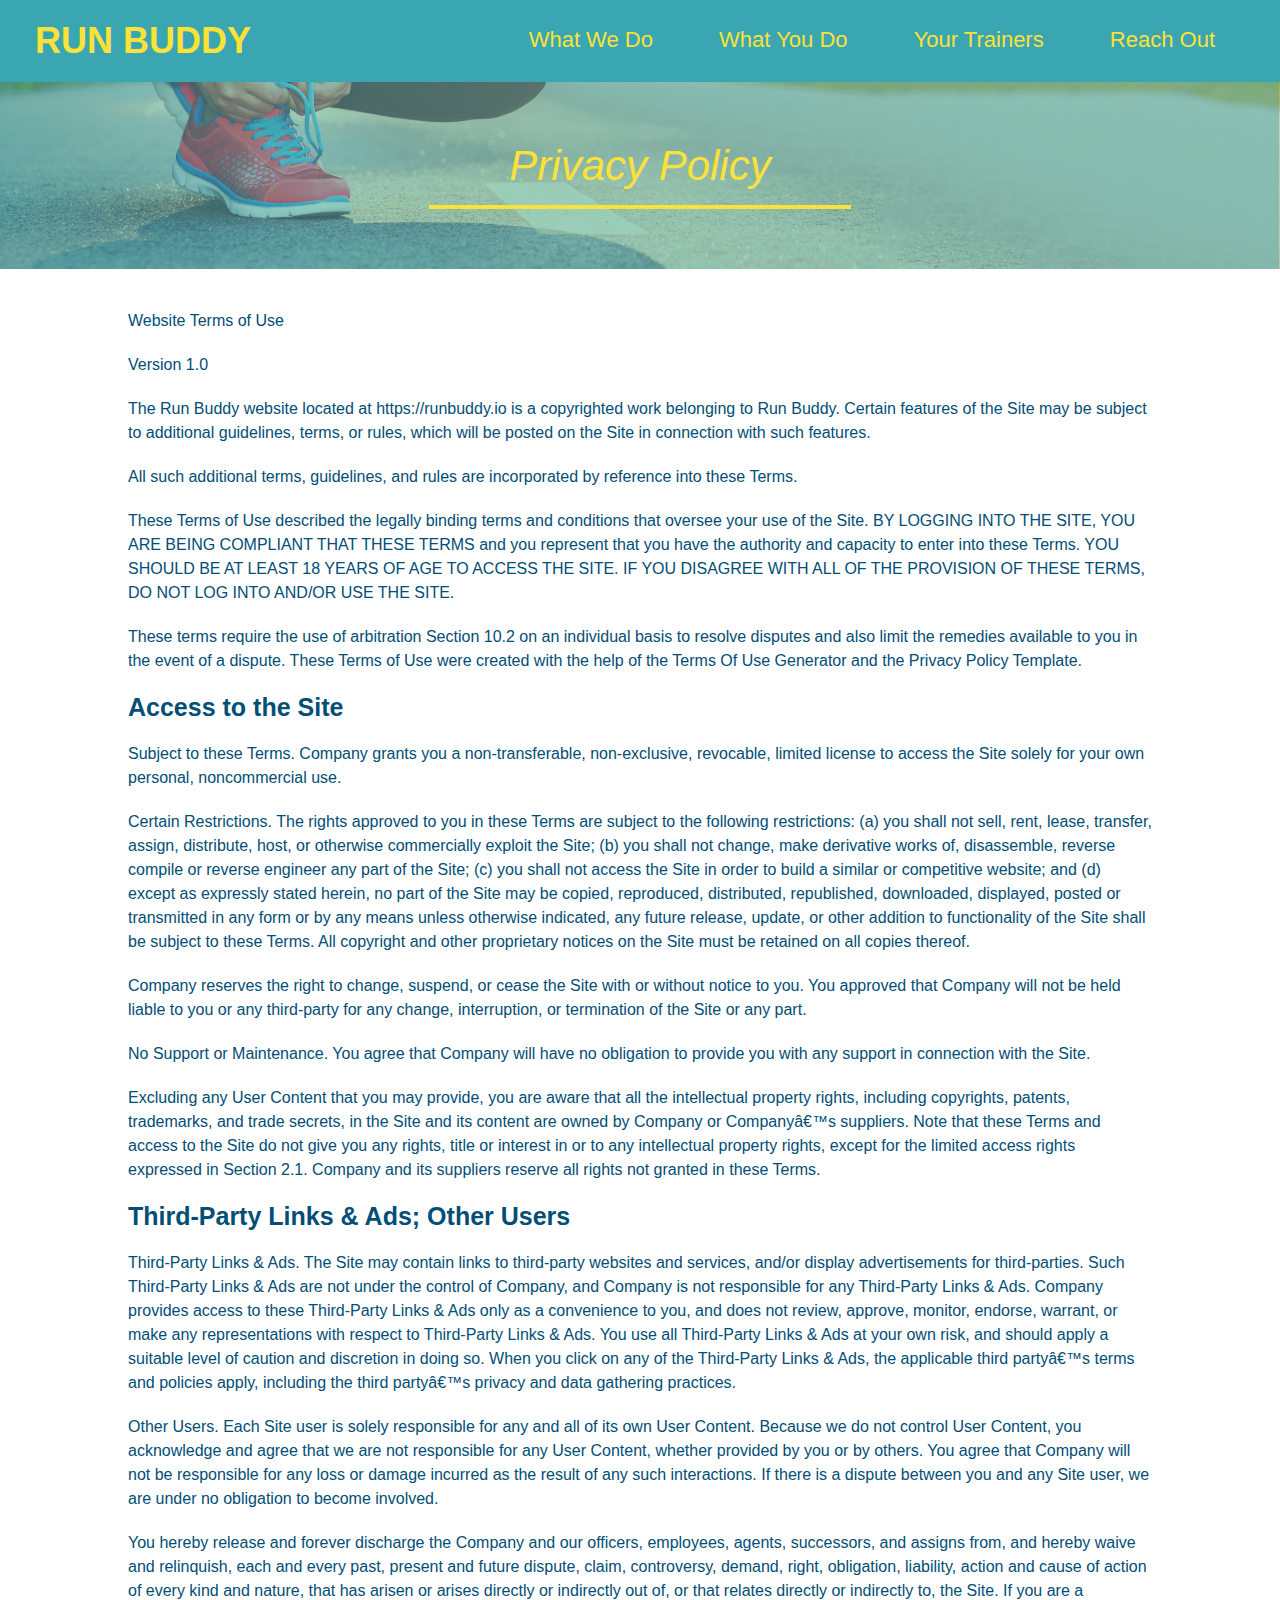
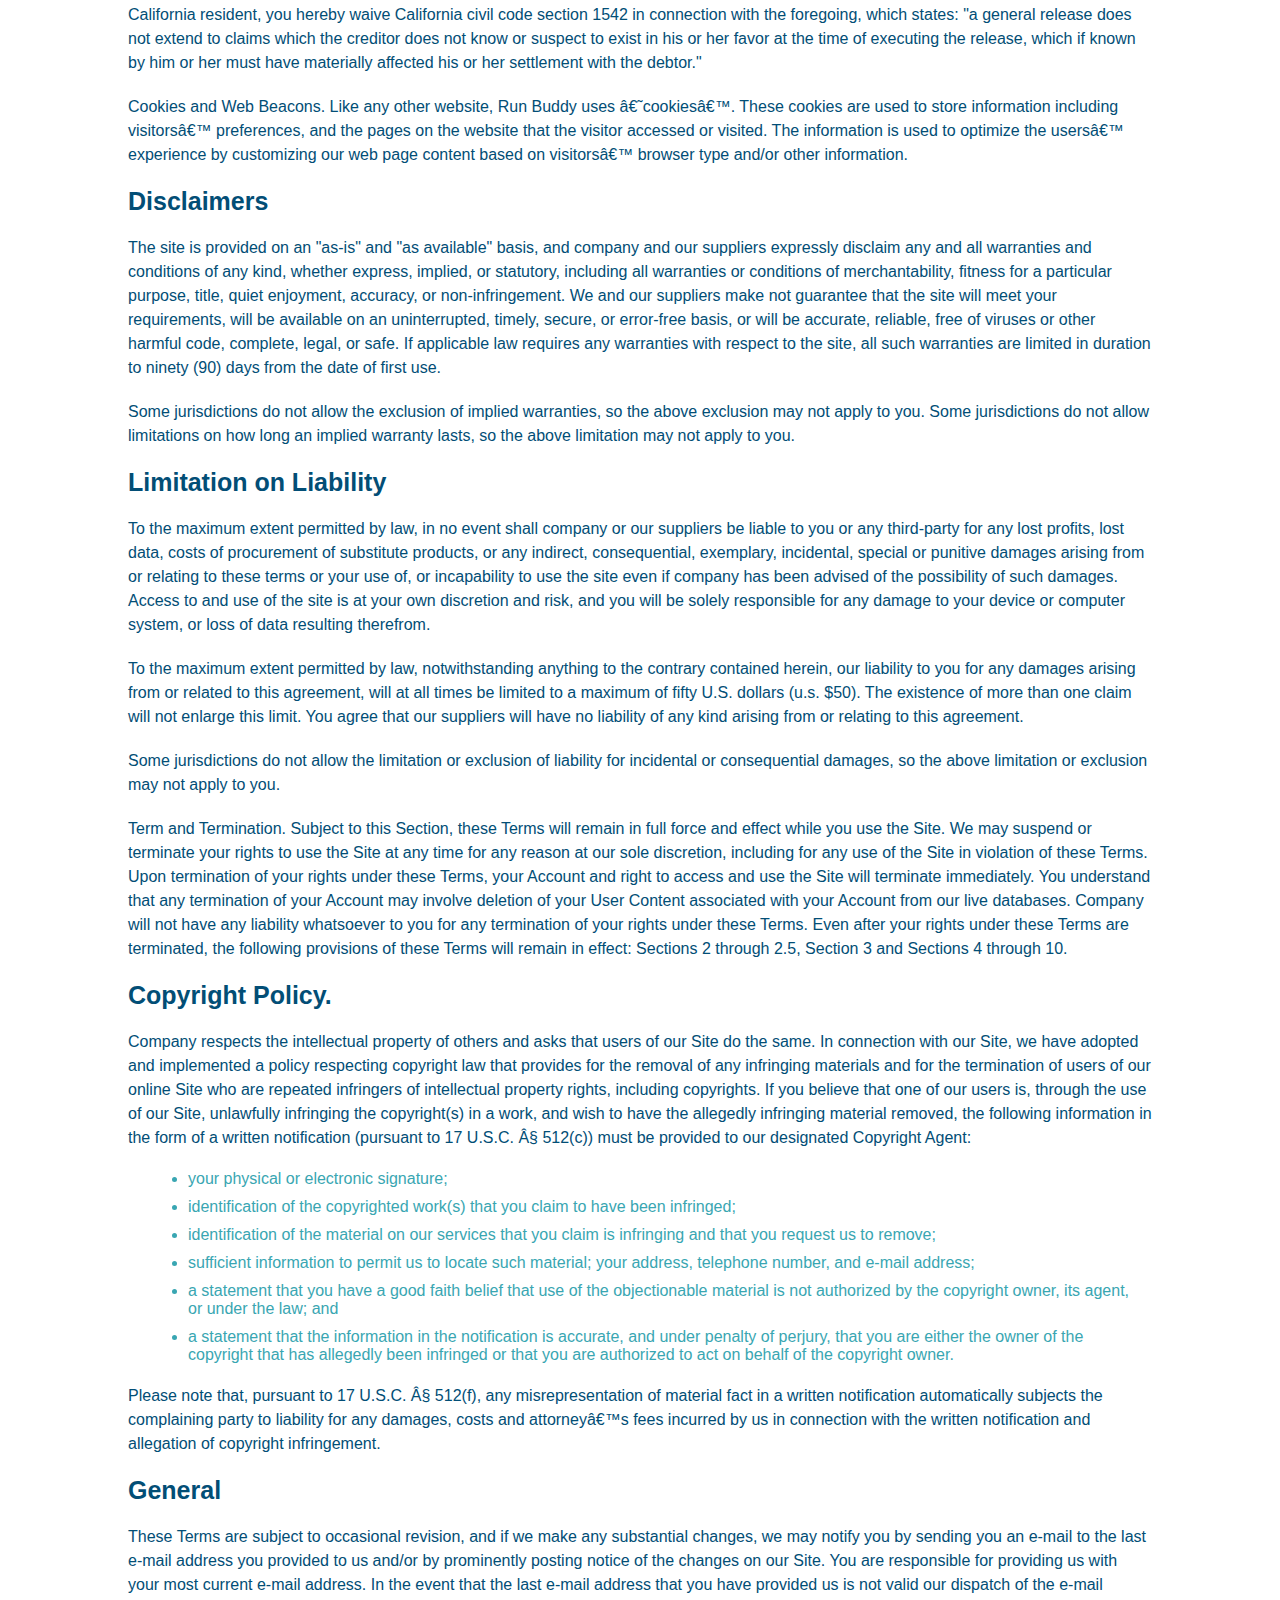
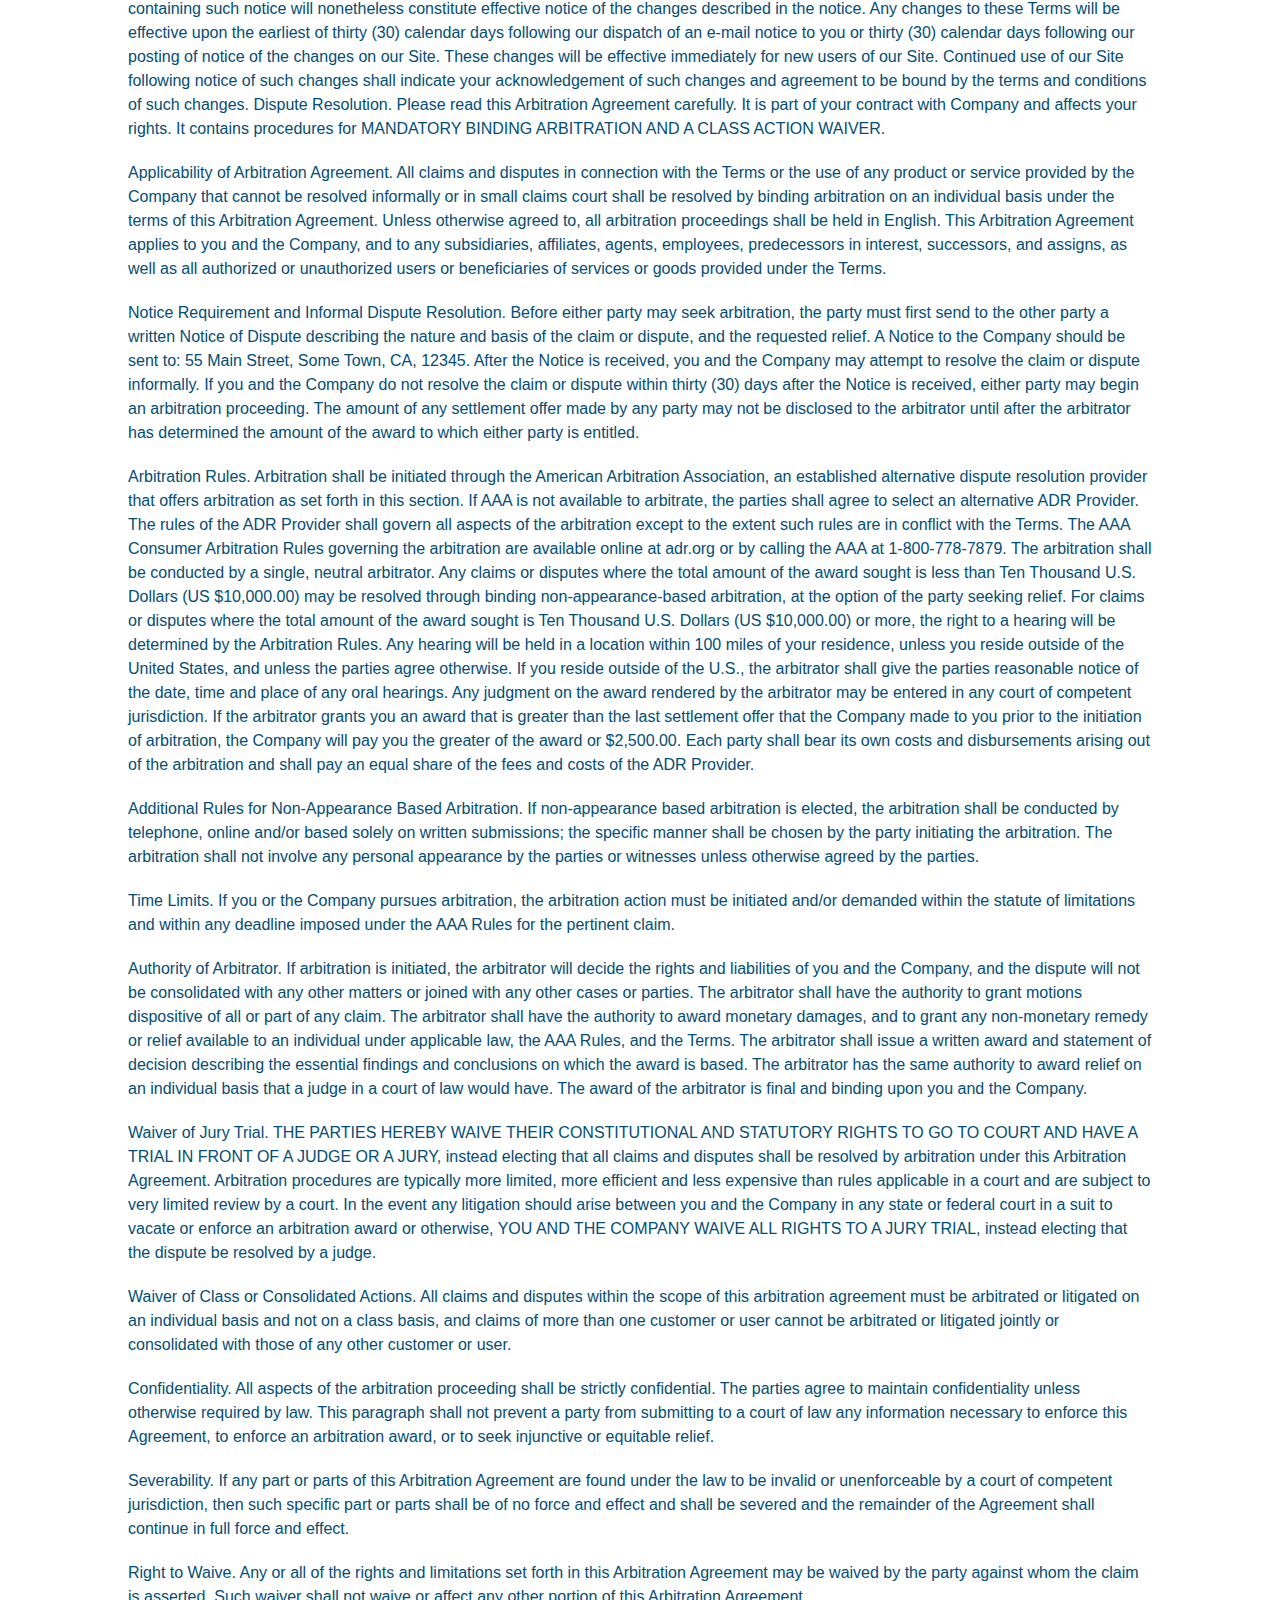
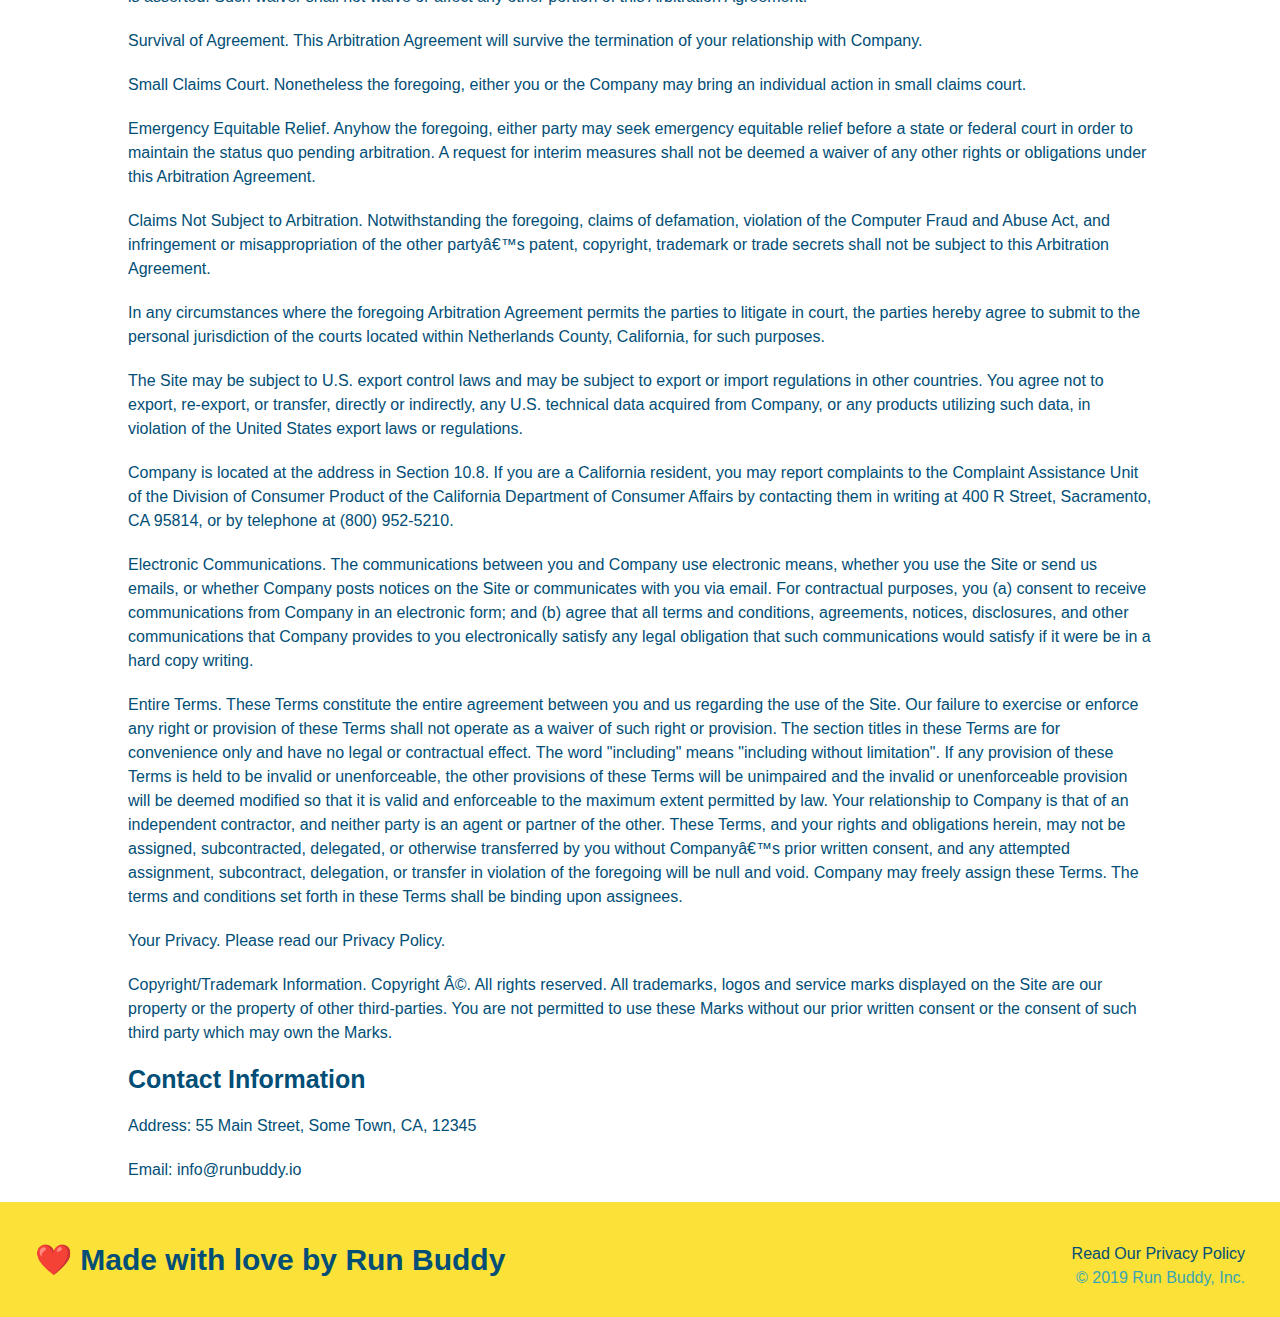
==== privacy-policy.html @ 5dfb4b8a "privacy policy" ====
<!DOCTYPE html>
<html lang="en">
    <head>
        <meta charset="UTF-8" />
        <title>Privacy Policy - Run Buddy</title>
        <link rel="stylesheet" href="./assets/css/style.css" />
        
        <link rel="stylesheet" href="./assets/css/secondary-styles.css" />
    </head>
    <body>
        <header>
            <h1>
                <a href="/">RUN BUDDY</a>
            </h1>
            <nav>
                <!--Unordered list element-->
                <ul>
                    <!--List item element-->
                    <li>
                        <!--Anchor element-->
                        <a href="./index.html#what-we-do">What We Do</a>
                    </li>
                    <li>
                        <a href="./index.html#what-you-do">What You Do</a>
                    </li>
                    <li>
                        <a href="./index.html#your-trainers">Your Trainers</a>
                    </li>
                    <li>
                        <a href="./index.html#reach-out">Reach Out</a>
                    </li>
                </ul>
            </nav>
            </header>

            <section class="hero">
                <h2 class="page-title">
                    Privacy Policy
                </h2>
            </section>
            
            <article class="secondary-content">
                <p>
                    Website Terms of Use
                  </p>
            
                  <p>
                    Version 1.0
                  </p>
            
                  <p>
                    The Run Buddy website located at https://runbuddy.io is a copyrighted work belonging to Run Buddy. Certain
                    features of the Site may be subject to additional guidelines, terms, or rules, which will be posted on the Site
                    in connection with such features.
                  </p>
            
                  <p>
                    All such additional terms, guidelines, and rules are incorporated by reference into these Terms.
                  </p>
            
                  <p>
                    These Terms of Use described the legally binding terms and conditions that oversee your use of the Site. BY
                    LOGGING INTO THE SITE, YOU ARE BEING COMPLIANT THAT THESE TERMS and you represent that you have the authority
                    and capacity to enter into these Terms. YOU SHOULD BE AT LEAST 18 YEARS OF AGE TO ACCESS THE SITE. IF YOU
                    DISAGREE WITH ALL OF THE PROVISION OF THESE TERMS, DO NOT LOG INTO AND/OR USE THE SITE.
                  </p>
            
                  <p>
                    These terms require the use of arbitration Section 10.2 on an individual basis to resolve disputes and also
                    limit the remedies available to you in the event of a dispute. These Terms of Use were created with the help of
                    the Terms Of Use Generator and the Privacy Policy Template.
                  </p>
            
                  <h3>
                    Access to the Site
                  </h3>
            
                  <p>
                    Subject to these Terms. Company grants you a non-transferable, non-exclusive, revocable, limited license to
                    access the Site solely for your own personal, noncommercial use.
                  </p>
            
                  <p>
                    Certain Restrictions. The rights approved to you in these Terms are subject to the following restrictions: (a)
                    you shall not sell, rent, lease, transfer, assign, distribute, host, or otherwise commercially exploit the Site;
                    (b) you shall not change, make derivative works of, disassemble, reverse compile or reverse engineer any part of
                    the Site; (c) you shall not access the Site in order to build a similar or competitive website; and (d) except
                    as expressly stated herein, no part of the Site may be copied, reproduced, distributed, republished, downloaded,
                    displayed, posted or transmitted in any form or by any means unless otherwise indicated, any future release,
                    update, or other addition to functionality of the Site shall be subject to these Terms. All copyright and other
                    proprietary notices on the Site must be retained on all copies thereof.
                  </p>
            
                  <p>
                    Company reserves the right to change, suspend, or cease the Site with or without notice to you. You approved
                    that Company will not be held liable to you or any third-party for any change, interruption, or termination of
                    the Site or any part.
                  </p>
            
                  <p>
                    No Support or Maintenance. You agree that Company will have no obligation to provide you with any support in
                    connection with the Site.
                  </p>
            
                  <p>
                    Excluding any User Content that you may provide, you are aware that all the intellectual property rights,
                    including copyrights, patents, trademarks, and trade secrets, in the Site and its content are owned by Company
                    or Companyâ€™s suppliers. Note that these Terms and access to the Site do not give you any rights, title or
                    interest in or to any intellectual property rights, except for the limited access rights expressed in Section
                    2.1. Company and its suppliers reserve all rights not granted in these Terms.
                  </p>
            
                  <h3>
                    Third-Party Links & Ads; Other Users
                  </h3>
            
                  <p>
                    Third-Party Links & Ads. The Site may contain links to third-party websites and services, and/or display
                    advertisements for third-parties. Such Third-Party Links & Ads are not under the control of Company, and Company
                    is not responsible for any Third-Party Links & Ads. Company provides access to these Third-Party Links & Ads
                    only as a convenience to you, and does not review, approve, monitor, endorse, warrant, or make any
                    representations with respect to Third-Party Links & Ads. You use all Third-Party Links & Ads at your own risk,
                    and should apply a suitable level of caution and discretion in doing so. When you click on any of the
                    Third-Party Links & Ads, the applicable third partyâ€™s terms and policies apply, including the third partyâ€™s
                    privacy and data gathering practices.
                  </p>
            
                  <p>
                    Other Users. Each Site user is solely responsible for any and all of its own User Content. Because we do not
                    control User Content, you acknowledge and agree that we are not responsible for any User Content, whether
                    provided by you or by others. You agree that Company will not be responsible for any loss or damage incurred as
                    the result of any such interactions. If there is a dispute between you and any Site user, we are under no
                    obligation to become involved.
                  </p>
            
                  <p>
                    You hereby release and forever discharge the Company and our officers, employees, agents, successors, and
                    assigns from, and hereby waive and relinquish, each and every past, present and future dispute, claim,
                    controversy, demand, right, obligation, liability, action and cause of action of every kind and nature, that has
                    arisen or arises directly or indirectly out of, or that relates directly or indirectly to, the Site. If you are
                    a California resident, you hereby waive California civil code section 1542 in connection with the foregoing,
                    which states: "a general release does not extend to claims which the creditor does not know or suspect to exist
                    in his or her favor at the time of executing the release, which if known by him or her must have materially
                    affected his or her settlement with the debtor."
                  </p>
            
                  <p>
                    Cookies and Web Beacons. Like any other website, Run Buddy uses â€˜cookiesâ€™. These cookies are used to store
                    information including visitorsâ€™ preferences, and the pages on the website that the visitor accessed or visited.
                    The information is used to optimize the usersâ€™ experience by customizing our web page content based on visitorsâ€™
                    browser type and/or other information.
                  </p>
            
                  <h3>
                    Disclaimers
                  </h3>
            
                  <p>
                    The site is provided on an "as-is" and "as available" basis, and company and our suppliers expressly disclaim
                    any and all warranties and conditions of any kind, whether express, implied, or statutory, including all
                    warranties or conditions of merchantability, fitness for a particular purpose, title, quiet enjoyment, accuracy,
                    or non-infringement. We and our suppliers make not guarantee that the site will meet your requirements, will be
                    available on an uninterrupted, timely, secure, or error-free basis, or will be accurate, reliable, free of
                    viruses or other harmful code, complete, legal, or safe. If applicable law requires any warranties with respect
                    to the site, all such warranties are limited in duration to ninety (90) days from the date of first use.
                  </p>
            
                  <p>
                    Some jurisdictions do not allow the exclusion of implied warranties, so the above exclusion may not apply to
                    you. Some jurisdictions do not allow limitations on how long an implied warranty lasts, so the above limitation
                    may not apply to you.
                  </p>
            
                  <h3>
                    Limitation on Liability
                  </h3>
            
                  <p>
                    To the maximum extent permitted by law, in no event shall company or our suppliers be liable to you or any
                    third-party for any lost profits, lost data, costs of procurement of substitute products, or any indirect,
                    consequential, exemplary, incidental, special or punitive damages arising from or relating to these terms or
                    your use of, or incapability to use the site even if company has been advised of the possibility of such
                    damages. Access to and use of the site is at your own discretion and risk, and you will be solely responsible
                    for any damage to your device or computer system, or loss of data resulting therefrom.
                  </p>
            
                  <p>
                    To the maximum extent permitted by law, notwithstanding anything to the contrary contained herein, our liability
                    to you for any damages arising from or related to this agreement, will at all times be limited to a maximum of
                    fifty U.S. dollars (u.s. $50). The existence of more than one claim will not enlarge this limit. You agree that
                    our suppliers will have no liability of any kind arising from or relating to this agreement.
                  </p>
            
                  <p>
                    Some jurisdictions do not allow the limitation or exclusion of liability for incidental or consequential
                    damages, so the above limitation or exclusion may not apply to you.
                  </p>
            
                  <p>
                    Term and Termination. Subject to this Section, these Terms will remain in full force and effect while you use
                    the Site. We may suspend or terminate your rights to use the Site at any time for any reason at our sole
                    discretion, including for any use of the Site in violation of these Terms. Upon termination of your rights under
                    these Terms, your Account and right to access and use the Site will terminate immediately. You understand that
                    any termination of your Account may involve deletion of your User Content associated with your Account from our
                    live databases. Company will not have any liability whatsoever to you for any termination of your rights under
                    these Terms. Even after your rights under these Terms are terminated, the following provisions of these Terms
                    will remain in effect: Sections 2 through 2.5, Section 3 and Sections 4 through 10.
                  </p>
            
                  <h3>
                    Copyright Policy.
                  </h3>
            
                  <p>
                    Company respects the intellectual property of others and asks that users of our Site do the same. In connection
                    with our Site, we have adopted and implemented a policy respecting copyright law that provides for the removal
                    of any infringing materials and for the termination of users of our online Site who are repeated infringers of
                    intellectual property rights, including copyrights. If you believe that one of our users is, through the use of
                    our Site, unlawfully infringing the copyright(s) in a work, and wish to have the allegedly infringing material
                    removed, the following information in the form of a written notification (pursuant to 17 U.S.C. Â§ 512(c)) must
                    be provided to our designated Copyright Agent:
                  </p>
            
                  <ul>
                    <li>
                      your physical or electronic signature;
                    </li>
                    <li>
                      identification of the copyrighted work(s) that you claim to have been infringed;
                    </li>
                    <li>
                      identification of the material on our services that you claim is infringing and that you request us to remove;
                    </li>
                    <li>
                      sufficient information to permit us to locate such material; your address, telephone number, and e-mail
                      address;
                    </li>
                    <li>
                      a statement that you have a good faith belief that use of the objectionable material is not authorized by the
                      copyright owner, its agent, or under the law; and
                    </li>
                    <li>
                      a statement that the information in the notification is accurate, and under penalty of perjury, that you are
                      either the owner of the copyright that has allegedly been infringed or that you are authorized to act on
                      behalf of the copyright owner.
                    </li>
                  </ul>
            
                  <p>
                    Please note that, pursuant to 17 U.S.C. Â§ 512(f), any misrepresentation of material fact in a written
                    notification automatically subjects the complaining party to liability for any damages, costs and attorneyâ€™s
                    fees incurred by us in connection with the written notification and allegation of copyright infringement.
                  </p>
            
                  <h3>
                    General
                  </h3>
            
                  <p>
                    These Terms are subject to occasional revision, and if we make any substantial changes, we may notify you by
                    sending you an e-mail to the last e-mail address you provided to us and/or by prominently posting notice of the
                    changes on our Site. You are responsible for providing us with your most current e-mail address. In the event
                    that the last e-mail address that you have provided us is not valid our dispatch of the e-mail containing such
                    notice will nonetheless constitute effective notice of the changes described in the notice. Any changes to these
                    Terms will be effective upon the earliest of thirty (30) calendar days following our dispatch of an e-mail
                    notice to you or thirty (30) calendar days following our posting of notice of the changes on our Site. These
                    changes will be effective immediately for new users of our Site. Continued use of our Site following notice of
                    such changes shall indicate your acknowledgement of such changes and agreement to be bound by the terms and
                    conditions of such changes. Dispute Resolution. Please read this Arbitration Agreement carefully. It is part of
                    your contract with Company and affects your rights. It contains procedures for MANDATORY BINDING ARBITRATION AND
                    A CLASS ACTION WAIVER.
                  </p>
            
                  <p>
                    Applicability of Arbitration Agreement. All claims and disputes in connection with the Terms or the use of any
                    product or service provided by the Company that cannot be resolved informally or in small claims court shall be
                    resolved by binding arbitration on an individual basis under the terms of this Arbitration Agreement. Unless
                    otherwise agreed to, all arbitration proceedings shall be held in English. This Arbitration Agreement applies to
                    you and the Company, and to any subsidiaries, affiliates, agents, employees, predecessors in interest,
                    successors, and assigns, as well as all authorized or unauthorized users or beneficiaries of services or goods
                    provided under the Terms.
                  </p>
            
                  <p>
                    Notice Requirement and Informal Dispute Resolution. Before either party may seek arbitration, the party must
                    first send to the other party a written Notice of Dispute describing the nature and basis of the claim or
                    dispute, and the requested relief. A Notice to the Company should be sent to: 55 Main Street, Some Town, CA,
                    12345. After the Notice is received, you and the Company may attempt to resolve the claim or dispute informally.
                    If you and the Company do not resolve the claim or dispute within thirty (30) days after the Notice is received,
                    either party may begin an arbitration proceeding. The amount of any settlement offer made by any party may not
                    be disclosed to the arbitrator until after the arbitrator has determined the amount of the award to which either
                    party is entitled.
                  </p>
            
                  <p>
                    Arbitration Rules. Arbitration shall be initiated through the American Arbitration Association, an established
                    alternative dispute resolution provider that offers arbitration as set forth in this section. If AAA is not
                    available to arbitrate, the parties shall agree to select an alternative ADR Provider. The rules of the ADR
                    Provider shall govern all aspects of the arbitration except to the extent such rules are in conflict with the
                    Terms. The AAA Consumer Arbitration Rules governing the arbitration are available online at adr.org or by
                    calling the AAA at 1-800-778-7879. The arbitration shall be conducted by a single, neutral arbitrator. Any
                    claims or disputes where the total amount of the award sought is less than Ten Thousand U.S. Dollars (US
                    $10,000.00) may be resolved through binding non-appearance-based arbitration, at the option of the party seeking
                    relief. For claims or disputes where the total amount of the award sought is Ten Thousand U.S. Dollars (US
                    $10,000.00) or more, the right to a hearing will be determined by the Arbitration Rules. Any hearing will be
                    held in a location within 100 miles of your residence, unless you reside outside of the United States, and
                    unless the parties agree otherwise. If you reside outside of the U.S., the arbitrator shall give the parties
                    reasonable notice of the date, time and place of any oral hearings. Any judgment on the award rendered by the
                    arbitrator may be entered in any court of competent jurisdiction. If the arbitrator grants you an award that is
                    greater than the last settlement offer that the Company made to you prior to the initiation of arbitration, the
                    Company will pay you the greater of the award or $2,500.00. Each party shall bear its own costs and
                    disbursements arising out of the arbitration and shall pay an equal share of the fees and costs of the ADR
                    Provider.
                  </p>
            
                  <p>
                    Additional Rules for Non-Appearance Based Arbitration. If non-appearance based arbitration is elected, the
                    arbitration shall be conducted by telephone, online and/or based solely on written submissions; the specific
                    manner shall be chosen by the party initiating the arbitration. The arbitration shall not involve any personal
                    appearance by the parties or witnesses unless otherwise agreed by the parties.
                  </p>
            
                  <p>
                    Time Limits. If you or the Company pursues arbitration, the arbitration action must be initiated and/or demanded
                    within the statute of limitations and within any deadline imposed under the AAA Rules for the pertinent claim.
                  </p>
            
                  <p>
                    Authority of Arbitrator. If arbitration is initiated, the arbitrator will decide the rights and liabilities of
                    you and the Company, and the dispute will not be consolidated with any other matters or joined with any other
                    cases or parties. The arbitrator shall have the authority to grant motions dispositive of all or part of any
                    claim. The arbitrator shall have the authority to award monetary damages, and to grant any non-monetary remedy
                    or relief available to an individual under applicable law, the AAA Rules, and the Terms. The arbitrator shall
                    issue a written award and statement of decision describing the essential findings and conclusions on which the
                    award is based. The arbitrator has the same authority to award relief on an individual basis that a judge in a
                    court of law would have. The award of the arbitrator is final and binding upon you and the Company.
                  </p>
            
                  <p>
                    Waiver of Jury Trial. THE PARTIES HEREBY WAIVE THEIR CONSTITUTIONAL AND STATUTORY RIGHTS TO GO TO COURT AND HAVE
                    A TRIAL IN FRONT OF A JUDGE OR A JURY, instead electing that all claims and disputes shall be resolved by
                    arbitration under this Arbitration Agreement. Arbitration procedures are typically more limited, more efficient
                    and less expensive than rules applicable in a court and are subject to very limited review by a court. In the
                    event any litigation should arise between you and the Company in any state or federal court in a suit to vacate
                    or enforce an arbitration award or otherwise, YOU AND THE COMPANY WAIVE ALL RIGHTS TO A JURY TRIAL, instead
                    electing that the dispute be resolved by a judge.
                  </p>
            
                  <p>
                    Waiver of Class or Consolidated Actions. All claims and disputes within the scope of this arbitration agreement
                    must be arbitrated or litigated on an individual basis and not on a class basis, and claims of more than one
                    customer or user cannot be arbitrated or litigated jointly or consolidated with those of any other customer or
                    user.
                  </p>
            
                  <p>
                    Confidentiality. All aspects of the arbitration proceeding shall be strictly confidential. The parties agree to
                    maintain confidentiality unless otherwise required by law. This paragraph shall not prevent a party from
                    submitting to a court of law any information necessary to enforce this Agreement, to enforce an arbitration
                    award, or to seek injunctive or equitable relief.
                  </p>
            
                  <p>
                    Severability. If any part or parts of this Arbitration Agreement are found under the law to be invalid or
                    unenforceable by a court of competent jurisdiction, then such specific part or parts shall be of no force and
                    effect and shall be severed and the remainder of the Agreement shall continue in full force and effect.
                  </p>
            
                  <p>
                    Right to Waive. Any or all of the rights and limitations set forth in this Arbitration Agreement may be waived
                    by the party against whom the claim is asserted. Such waiver shall not waive or affect any other portion of this
                    Arbitration Agreement.
                  </p>
            
                  <p>
                    Survival of Agreement. This Arbitration Agreement will survive the termination of your relationship with
                    Company.
                  </p>
            
                  <p>
                    Small Claims Court. Nonetheless the foregoing, either you or the Company may bring an individual action in small
                    claims court.
                  </p>
            
                  <p>
                    Emergency Equitable Relief. Anyhow the foregoing, either party may seek emergency equitable relief before a
                    state or federal court in order to maintain the status quo pending arbitration. A request for interim measures
                    shall not be deemed a waiver of any other rights or obligations under this Arbitration Agreement.
                  </p>
            
                  <p>
                    Claims Not Subject to Arbitration. Notwithstanding the foregoing, claims of defamation, violation of the
                    Computer Fraud and Abuse Act, and infringement or misappropriation of the other partyâ€™s patent, copyright,
                    trademark or trade secrets shall not be subject to this Arbitration Agreement.
                  </p>
            
                  <p>
                    In any circumstances where the foregoing Arbitration Agreement permits the parties to litigate in court, the
                    parties hereby agree to submit to the personal jurisdiction of the courts located within Netherlands County,
                    California, for such purposes.
                  </p>
            
                  <p>
                    The Site may be subject to U.S. export control laws and may be subject to export or import regulations in other
                    countries. You agree not to export, re-export, or transfer, directly or indirectly, any U.S. technical data
                    acquired from Company, or any products utilizing such data, in violation of the United States export laws or
                    regulations.
                  </p>
            
                  <p>
                    Company is located at the address in Section 10.8. If you are a California resident, you may report complaints
                    to the Complaint Assistance Unit of the Division of Consumer Product of the California Department of Consumer
                    Affairs by contacting them in writing at 400 R Street, Sacramento, CA 95814, or by telephone at (800) 952-5210.
                  </p>
            
                  <p>
                    Electronic Communications. The communications between you and Company use electronic means, whether you use the
                    Site or send us emails, or whether Company posts notices on the Site or communicates with you via email. For
                    contractual purposes, you (a) consent to receive communications from Company in an electronic form; and (b)
                    agree that all terms and conditions, agreements, notices, disclosures, and other communications that Company
                    provides to you electronically satisfy any legal obligation that such communications would satisfy if it were be
                    in a hard copy writing.
                  </p>
            
                  <p>
                    Entire Terms. These Terms constitute the entire agreement between you and us regarding the use of the Site. Our
                    failure to exercise or enforce any right or provision of these Terms shall not operate as a waiver of such right
                    or provision. The section titles in these Terms are for convenience only and have no legal or contractual
                    effect. The word "including" means "including without limitation". If any provision of these Terms is held to be
                    invalid or unenforceable, the other provisions of these Terms will be unimpaired and the invalid or
                    unenforceable provision will be deemed modified so that it is valid and enforceable to the maximum extent
                    permitted by law. Your relationship to Company is that of an independent contractor, and neither party is an
                    agent or partner of the other. These Terms, and your rights and obligations herein, may not be assigned,
                    subcontracted, delegated, or otherwise transferred by you without Companyâ€™s prior written consent, and any
                    attempted assignment, subcontract, delegation, or transfer in violation of the foregoing will be null and void.
                    Company may freely assign these Terms. The terms and conditions set forth in these Terms shall be binding upon
                    assignees.
                  </p>
            
                  <p>
                    Your Privacy. Please read our Privacy Policy.
                  </p>
            
                  <p>
                    Copyright/Trademark Information. Copyright Â©. All rights reserved. All trademarks, logos and service marks
                    displayed on the Site are our property or the property of other third-parties. You are not permitted to use
                    these Marks without our prior written consent or the consent of such third party which may own the Marks.
                  </p>
            
                  <h3>
                    Contact Information
                  </h3>
            
                  <p>
                    Address: 55 Main Street, Some Town, CA, 12345
                  </p>
            
                  <p>
                    Email: info@runbuddy.io
                  </p>
            </article>

            <footer>
                <h2>❤️ Made with love by Run Buddy</h2>
                <div>
                    <a>Read Our Privacy Policy</a><br />
                    &copy; 2019 Run Buddy, Inc.
                </div>
            </footer>
    </body>
</html>
---- assets/css/style.css ----
* {
    margin: 0;
    padding; 0;
    box-sizing: border-box;
}
body {
    /* more on this crazy alphanumerical value in a minute! */
    color: #39a6b2;
    font-family: Helvetica, Arial, sans-serif;
}

/*apply styles to <header> */
header {
    padding: 20px 35px;
    background-color: #39a6b2
}

header h1 {
    font-weight: bold
    font-size: 36px;
    color: 3fce138;
    margin: 0;
}

header a {
    text-decoration: none;
    color: #fce138
}

header nav {
    float: right;
    margin: 7px 0;
}

header nav ul li {
    display: inline;
}

header nav ul li {
    margin: 0 30px;
    font-weight: lighter;
    font-size: 22px;
}

header h1 {
    font-weight: bold;
    font-size: 36px;
    color: #fce138;
    margin: 0;
    display:inline;
}

footer {
    background: #fce138;
    width: 100%;
    padding: 40px 35px;
}

footer h2 {
    display: inline;
    color: #024e76;
    font-size: 30px;
    margin: 0;
}

footer div {
    float: right;
    line-height: 1.5;
    text-align: right;
}

footer a {
    color: #024e76;
}

section {
    padding: 60px;
}

/* Hero Style Start */
.hero {
    background-image: url("../images/hero-bg.jpg");
    height: 600px;
    background-size: cover;
    background-position: center;
    position: relative;
}
/* Hero Style End*/

.hero-form {
    border: 3px solid #024e76;
    background-color: #fce138;
    padding: 20px;
    width: 500px;
    color: #024e76;
    position: absolute;
    bottom: 120px;
    right: 140px;
}

.hero-form h3 {
    font-size: 24px;
    margin: 0;
}

.hero-form p {
    margin: 5px 0 15px 0;
}

.form-input {
    border: 1px solid #024e76
    display: block;
    padding: 7px 15px;
    font-size: 16px;
    color: #024e76;
    width: 100%;
    margin-bottom: 15px;
}

.hero-form label {
    margin: 0 5px;
}

.hero-form button {
    color: #fce138;
    background-color: #024e76;
    border: none;
    padding: 10px 20px;
    font-size: 16px;
}
/*HERO STYLES END */

.intro {
    text-align: center;
}

.intro p {
    line-height: 1.7;
    color: #39a6b2;
    width; 80%;
    font-size: 20px;
    margin: 0 auto;
}

.steps {
    text-align: center;
    background: #fce138;
}

.section-title {
    font-size: 55px;
    color: #024e76;
    margin-bottom: 35px;
    padding: 0 100px 20px 100px;
    display: inline-block;
    border-bottom: 3px solid;
}

.primary-border {
    border-color: #fce138;
}

.secondary-border {
    border-color: #39a6b2;
}

.steps div {
    margin-bottom: 80px;
}

.steps img {
    width: 15%;
    margin: 10px 0;
}

.steps h3 {
    color: #024e76;
    font-size: 46px;
    margin-top: 10px;
}

.steps p {
    color: #39a6b2;
    font-size: 23px;
}

.steps span {
    font-size: 38px;
}

.trainers {
    text-align: center;
}

.trainer {
    width: 900px;
    margin: 0 auto 30px auto;
    background: #024e76;
    color: #fce138;
    overflow: auto
}

.trainer img {
    width: 35%;
    float: left;
    overflow: auto
}

.trainer-bio {
    padding: 35px;
    float: left;
    width: 65%
}

.text-left {
    text-align: left;
}

.text-right {
    text-align: right;
}

.trainer-bio h3 {
    font-size: 32px;
    margin-bottom: 8px;
}

.trainer-bio h4 {
    font-weight: lighter;
    font-size: 26px;
    margin-bottom: 25px;
}

.trainer-bio p {
    font-size: 17px;
    line-height: 1.3;
}

/* REACH OUT STYLES START */
.contact {
    text-align: center;
    background: #024e76;
}

.contact h2 {
    color: #fce138;
}

.contact-info iframe {
    width: 400px;
    height: 400px;
}

.contact-info iframe {
    width: 400px;
    height: 400px;
}

.contact-info div {
    width: 410px;
    display: inline-block;
    vertical-align: top;
    text-align: left;
    margin: 30px 0 0 60px;
    color: white;
}

.contact-info h3 {
    color: #fce138;
    font-size: 32px;
}

.contact-info p, .contact-info address {
    margin: 20px 0;
    line-height: 1.5;
    font-size: 20px;
    font-style: normal;
}

.contact-info a {
    color: #fce138;
}

/* REACH OUT STYLES END */
---- assets/css/secondary-styles.css ----
.hero {
    background-position: bottom;
    height: auto;
    text-align: center;
    margin-bottom: 40px;
}

.page-title {
  color: #fce138;
  display: inline-block;
  border-bottom: 4px solid #fce138;
  padding: 0 80px 15px 80px;
  font-weight: normal;
  font-size: 42px;
  font-style: italic;
}

.secondary-content {
  width: 80%;
  margin: 0 auto;
  color: #024e76
}

.secondary-content h3 {
  font-size: 25px;
  margin: 20px 0;
}

.secondary-content p {
  font-size: 16px;
  line-height: 1.5;
  margin: 20px 0;
}

.secondary-content ul {
  margin: 15px 20px;
}

.secondary-content li {
  color: #39a6b2;
  margin: 10px 0;
}
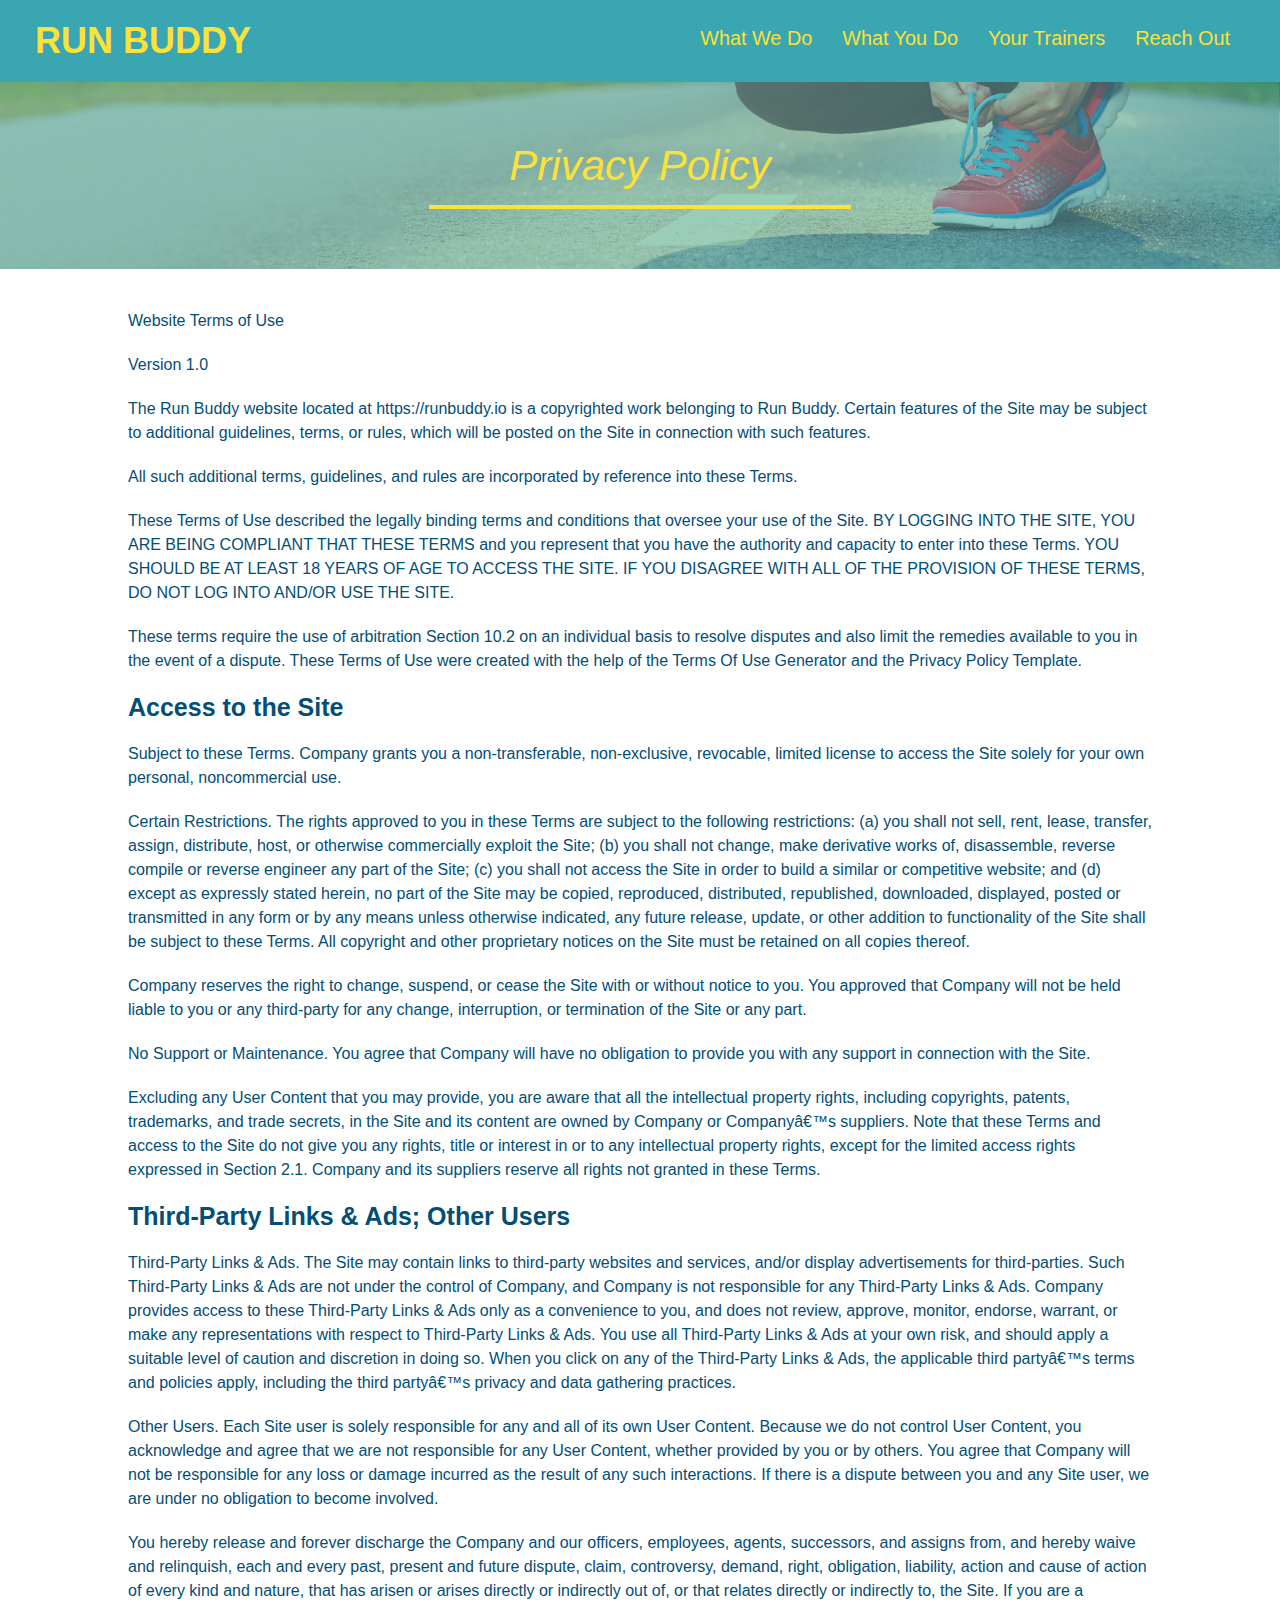
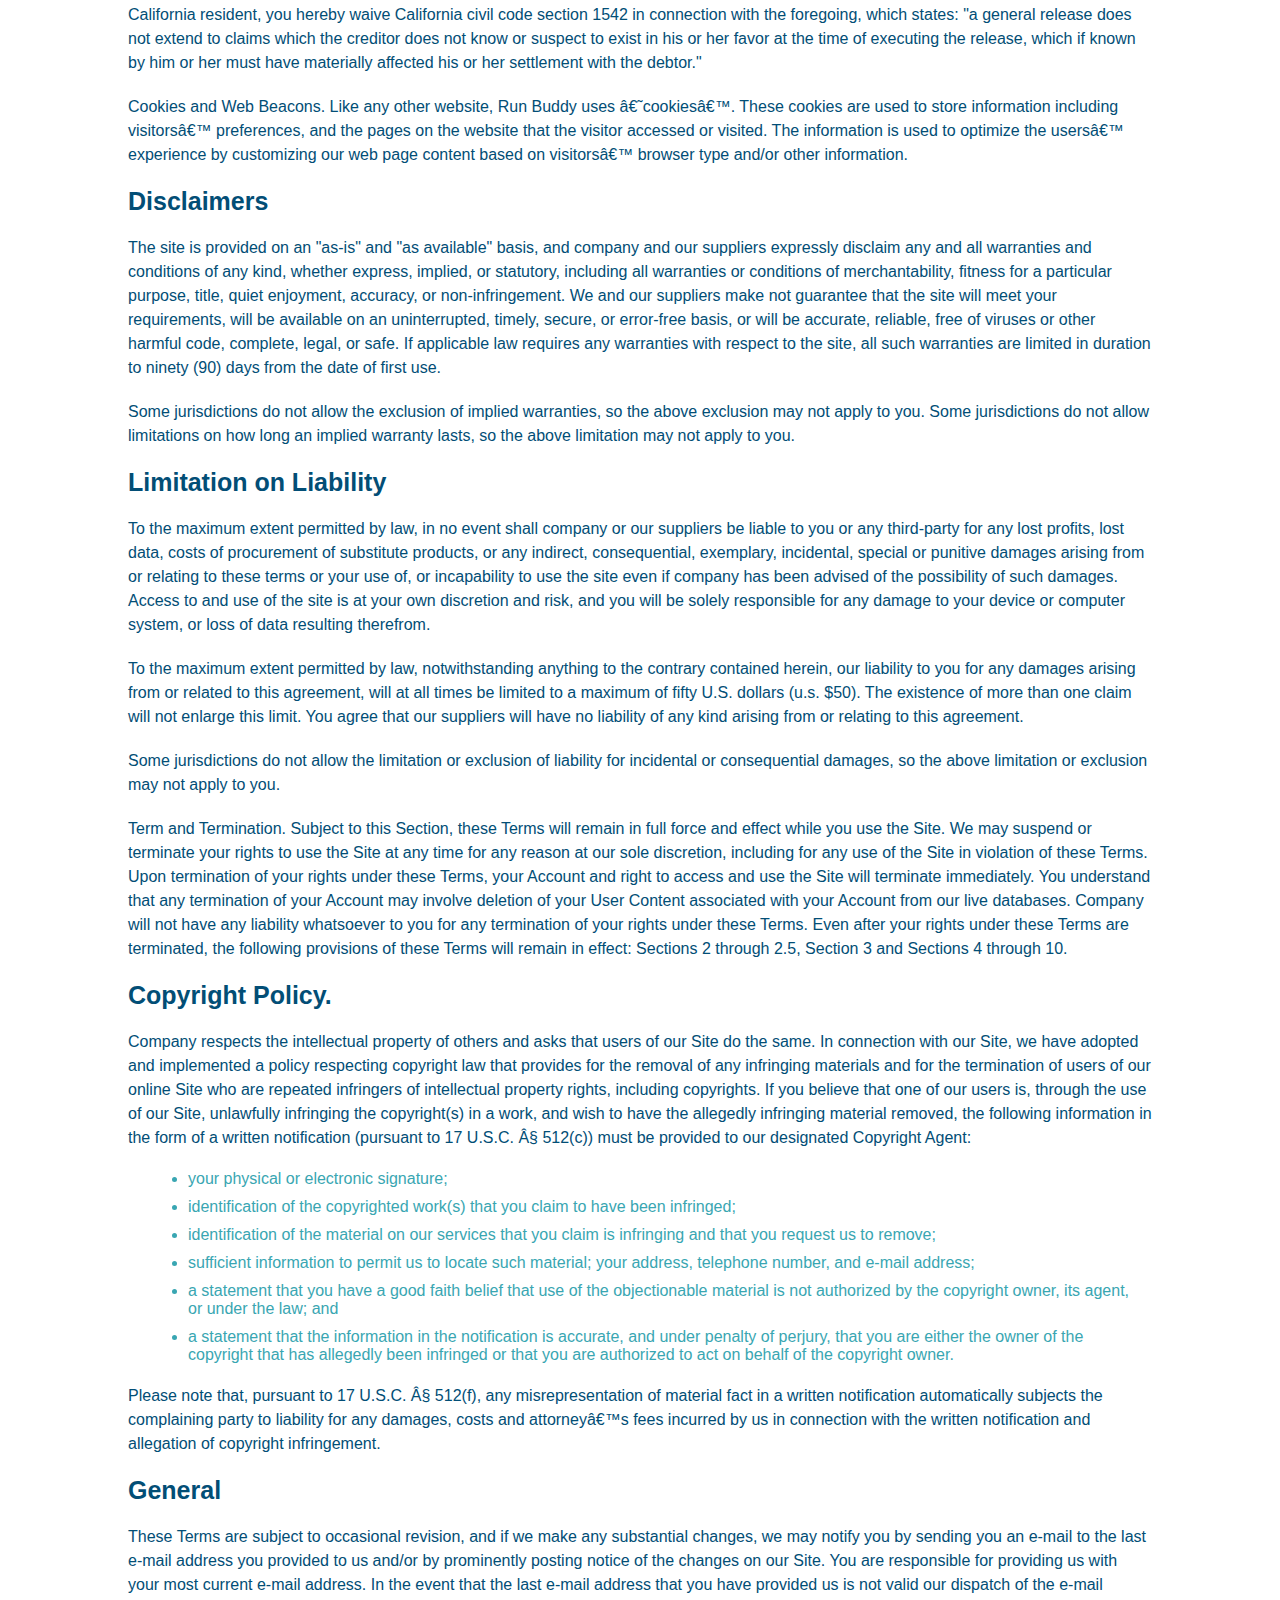
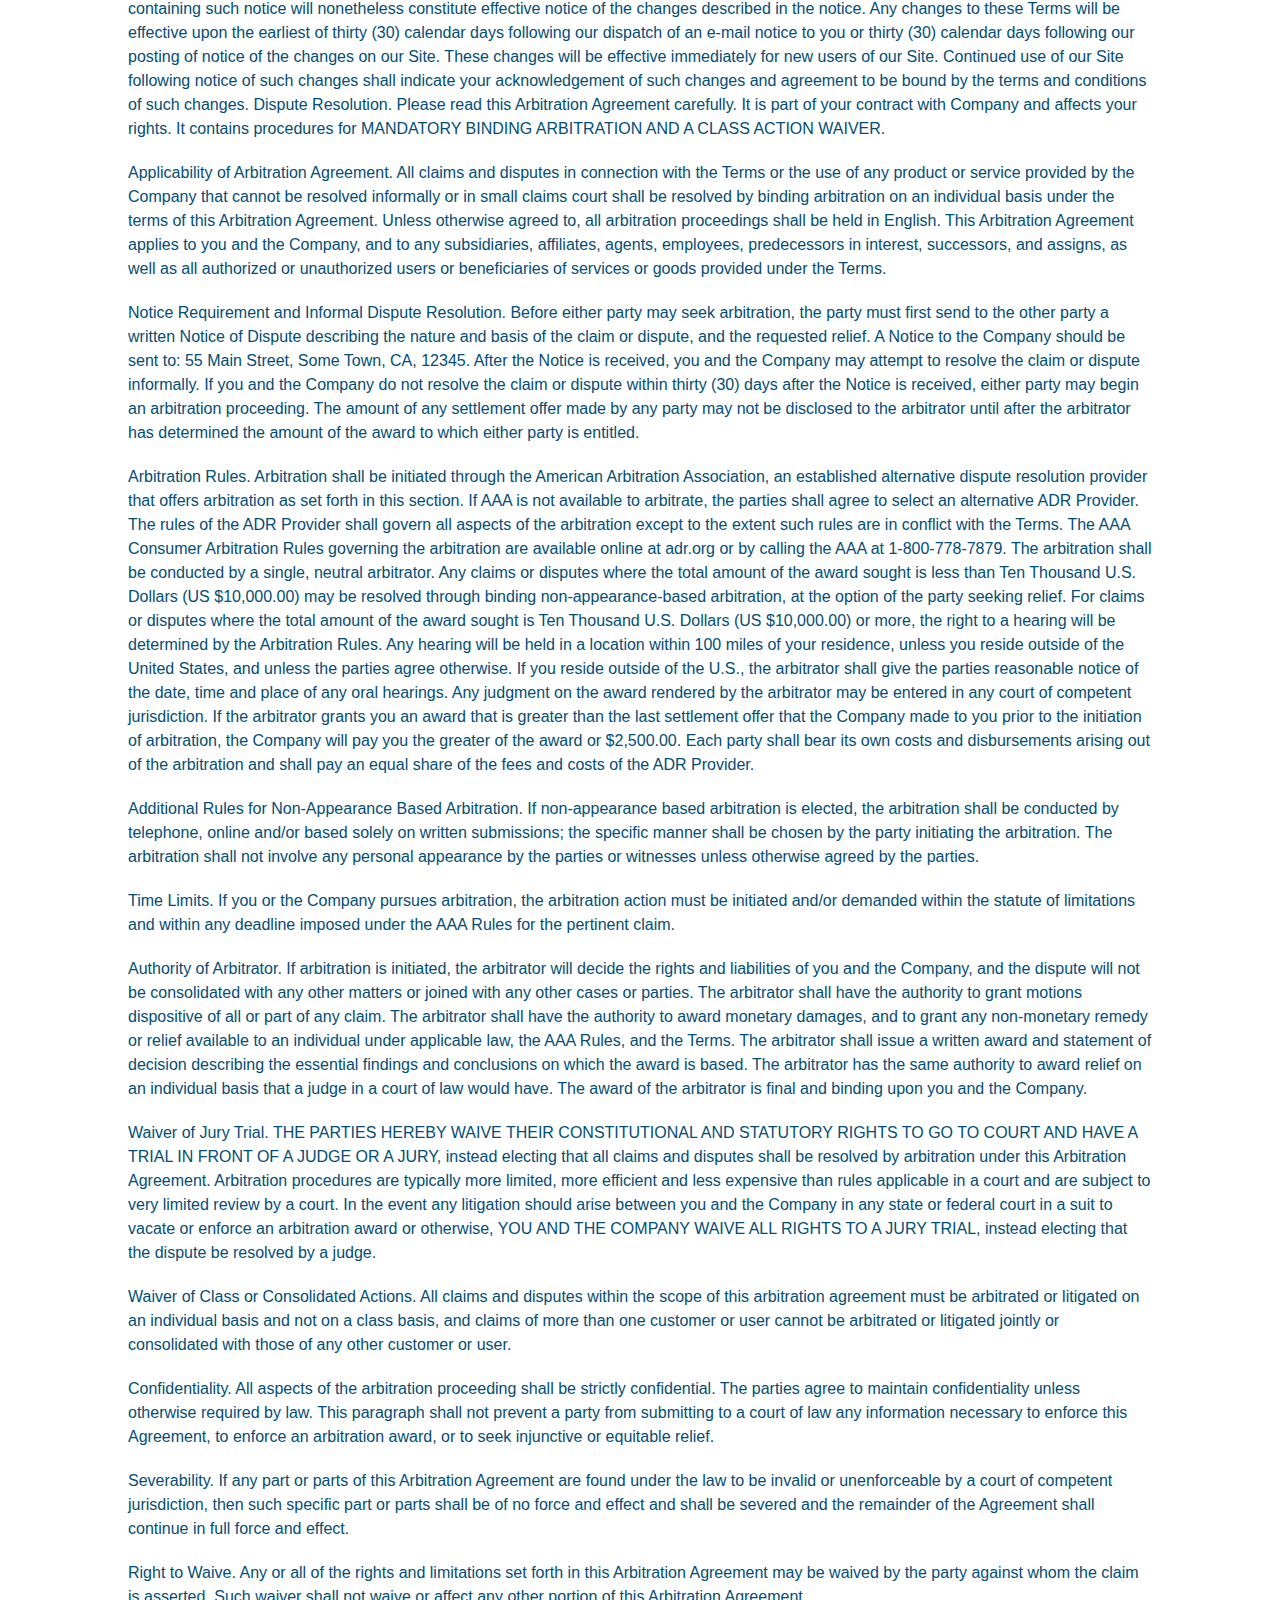
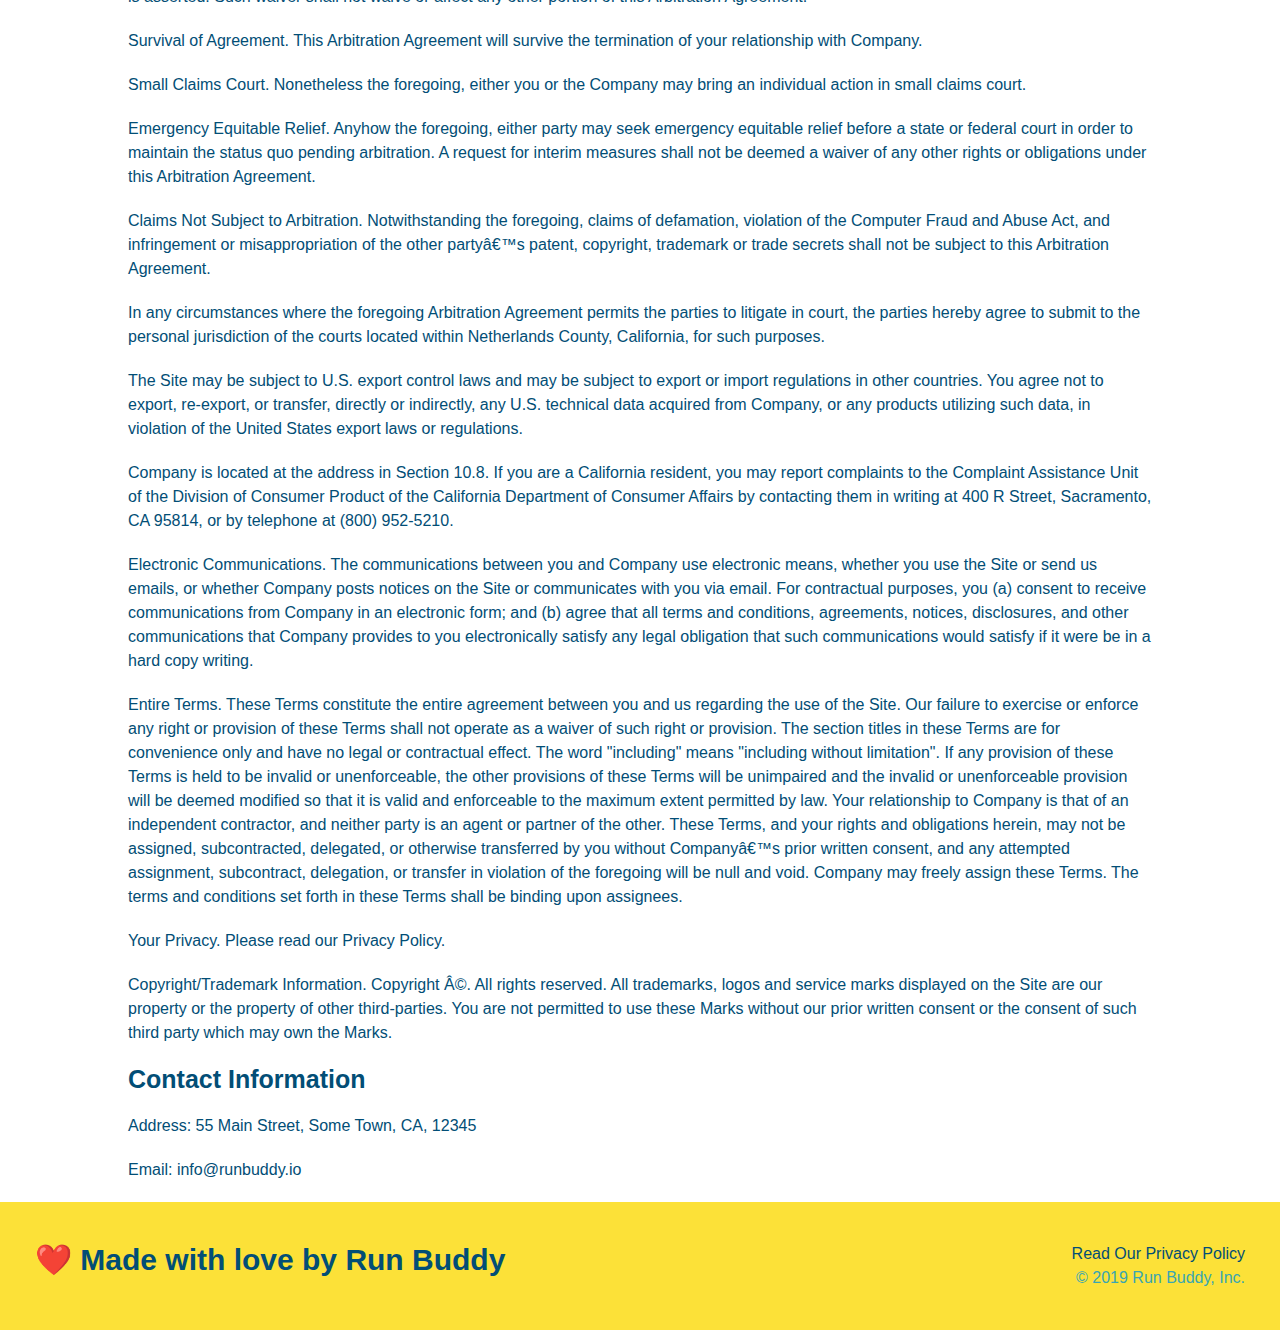
==== commit ad6969c6: "2.3.6" ====
--- a/privacy-policy.html
+++ b/privacy-policy.html
@@ -1,11 +1,12 @@
 <!DOCTYPE html>
 <html lang="en">
     <head>
-        <meta charset="UTF-8" />
-        <title>Privacy Policy - Run Buddy</title>
-        <link rel="stylesheet" href="./assets/css/style.css" />
+      <meta name="viewport" content="width=device-width, initial-scale=1.0" />
+      <meta charset="UTF-8" />
+      <title>Privacy Policy - Run Buddy</title>
+      <link rel="stylesheet" href="./assets/css/style.css" />
         
-        <link rel="stylesheet" href="./assets/css/secondary-styles.css" />
+      <link rel="stylesheet" href="./assets/css/secondary-styles.css" />
     </head>
     <body>
         <header>
--- a/assets/css/style.css
+++ b/assets/css/style.css
@@ -4,15 +4,17 @@
     box-sizing: border-box;
 }
 body {
-    /* more on this crazy alphanumerical value in a minute! */
     color: #39a6b2;
     font-family: Helvetica, Arial, sans-serif;
 }
 
 /*apply styles to <header> */
 header {
+    display: flex;
     padding: 20px 35px;
-    background-color: #39a6b2
+    background-color: #39a6b2;
+    justify-content: space-between;
+    flex-wrap: wrap;
 }
 
 header h1 {
@@ -28,19 +30,22 @@
 }
 
 header nav {
-    float: right;
     margin: 7px 0;
 }
 
-header nav ul li {
-    display: inline;
-}
-
-header nav ul li {
-    margin: 0 30px;
+header nav ul {
+    display: flex;
+    flex-wrap: wrap;
+    justify-content: space-between;
+    align-items: center;
+    list-style: none;
+}
+
+header nav ul li a {
+    padding: 10px 15px;
     font-weight: lighter;
-    font-size: 22px;
-}
+    font-size: 1.55vw;
+  }
 
 header h1 {
     font-weight: bold;
@@ -54,17 +59,18 @@
     background: #fce138;
     width: 100%;
     padding: 40px 35px;
+    display: flex;
+    justify-content: space-between;
+    flex-wrap: wrap;
 }
 
 footer h2 {
-    display: inline;
     color: #024e76;
     font-size: 30px;
     margin: 0;
 }
 
 footer div {
-    float: right;
     line-height: 1.5;
     text-align: right;
 }
@@ -80,22 +86,21 @@
 /* Hero Style Start */
 .hero {
     background-image: url("../images/hero-bg.jpg");
-    height: 600px;
     background-size: cover;
     background-position: center;
-    position: relative;
-}
-/* Hero Style End*/
+    display: flex;
+    justify-content: center;
+    flex-wrap: wrap;
+    align-items: flex-start;
+}
 
 .hero-form {
     border: 3px solid #024e76;
     background-color: #fce138;
     padding: 20px;
-    width: 500px;
-    color: #024e76;
-    position: absolute;
-    bottom: 120px;
-    right: 140px;
+    color: #024e76;
+    width: 40%;
+    margin: 3.5%;
 }
 
 .hero-form h3 {
@@ -108,7 +113,7 @@
 }
 
 .form-input {
-    border: 1px solid #024e76
+    border: 1px solid #024e76;
     display: block;
     padding: 7px 15px;
     font-size: 16px;
@@ -128,11 +133,22 @@
     padding: 10px 20px;
     font-size: 16px;
 }
+
+.hero-cta {
+    width: 35%;
+    text-align: right;
+    margin: 3.5%;
+    color: #fff;
+    font-size: 18px;
+    line-height: 1.2;
+}
+
+.hero-cta h2 {
+    font-style: italic;
+    font-size: 55px;
+    color: #fce138;
+}
 /*HERO STYLES END */
-
-.intro {
-    text-align: center;
-}
 
 .intro p {
     line-height: 1.7;
@@ -140,20 +156,21 @@
     width; 80%;
     font-size: 20px;
     margin: 0 auto;
+    text-align: center;
 }
 
 .steps {
+    background: #fce138;
+}
+
+.section-title {
+    font-size: 48px;
+    color: #024e76;
+    border-bottom: 3px solid;
+    padding-bottom: 20px;
     text-align: center;
-    background: #fce138;
-}
-
-.section-title {
-    font-size: 55px;
-    color: #024e76;
-    margin-bottom: 35px;
-    padding: 0 100px 20px 100px;
-    display: inline-block;
-    border-bottom: 3px solid;
+    margin: 0 auto 35px auto;
+    width: 50%;
 }
 
 .primary-border {
@@ -164,52 +181,78 @@
     border-color: #39a6b2;
 }
 
-.steps div {
-    margin-bottom: 80px;
-}
-
-.steps img {
-    width: 15%;
-    margin: 10px 0;
-}
-
-.steps h3 {
+.step h3 {
     color: #024e76;
     font-size: 46px;
-    margin-top: 10px;
-}
-
-.steps p {
+    flex: 1 30%;
+}
+
+.step-text p {
     color: #39a6b2;
-    font-size: 23px;
-}
-
-.steps span {
-    font-size: 38px;
+    font-size: 18px;
+}
+
+.step-text h4 {
+    font-size: 26px;
+    line-height: 1.5;
+    color: #024e76;
+}
+
+.step {
+    margin: 50px auto;
+    padding-bottom: 50px;
+    width: 80%;
+    border-bottom: 1px solid #39a6b2;
+    display: flex;
+    flex-wrap: wrap;
+    align-items: center;
+    justify-content: space-between;
+}
+
+.step-info {
+    flex: 2 70%;
+    display: flex;
+    flex-wrap: wrap;
+    align-items: center;
+}
+
+.step-img {
+    flex: 1 12%;
+    margin-right: 20px;
+}
+
+.step-text {
+    flex: 12;
+}
+
+.step-img img {
+    max-width: 100%;
 }
 
 .trainers {
-    text-align: center;
+    width: 100%;
+    margin: 0 auto;
+    display: flex;
+    flex-wrap: wrap;
+    justify-content: space-around;
 }
 
 .trainer {
-    width: 900px;
-    margin: 0 auto 30px auto;
+    margin: 20px;
     background: #024e76;
     color: #fce138;
-    overflow: auto
+    flex: 1
 }
 
 .trainer img {
-    width: 35%;
-    float: left;
+    width: 100%;
     overflow: auto
 }
 
 .trainer-bio {
     padding: 35px;
-    float: left;
-    width: 65%
+    line-height: 1.3;
+    padding 25px;
 }
 
 .text-left {
@@ -221,24 +264,21 @@
 }
 
 .trainer-bio h3 {
-    font-size: 32px;
-    margin-bottom: 8px;
+    font-size: 28px;
 }
 
 .trainer-bio h4 {
     font-weight: lighter;
-    font-size: 26px;
-    margin-bottom: 25px;
+    font-size: 22px;
+    margin-bottom: 15px;
 }
 
 .trainer-bio p {
     font-size: 17px;
-    line-height: 1.3;
 }
 
 /* REACH OUT STYLES START */
 .contact {
-    text-align: center;
     background: #024e76;
 }
 
@@ -246,22 +286,22 @@
     color: #fce138;
 }
 
+.contact-info {
+    display: flex;
+    justify-content: space-between;
+    flex-wrap: wrap;
+}
+
+.contact-info > * {
+    flex: 1;
+    margin: 15px;
+}
+
 .contact-info iframe {
-    width: 400px;
     height: 400px;
 }
 
-.contact-info iframe {
-    width: 400px;
-    height: 400px;
-}
-
 .contact-info div {
-    width: 410px;
-    display: inline-block;
-    vertical-align: top;
-    text-align: left;
-    margin: 30px 0 0 60px;
     color: white;
 }
 
@@ -273,12 +313,51 @@
 .contact-info p, .contact-info address {
     margin: 20px 0;
     line-height: 1.5;
-    font-size: 20px;
+    font-size: 16px;
     font-style: normal;
 }
 
+.contact-form input, .contact-form textarea {
+    border: 1px solid #024e76;
+    display: block;
+    padding: 7px 15px;
+    font-size: 16px;
+    color: #024e76;
+    width: 100%;
+    margin-bottom: 15px;
+    margin-top: 5px;
+}
+
+.contact-form button {
+    width: 100%;
+    border: none;
+    background: #fce138;
+    color: #024e76;
+    text-align: center;
+    padding: 15px 0;
+    font-size: 16px;
+}
+
 .contact-info a {
     color: #fce138;
 }
 
-/* REACH OUT STYLES END */+.flex-row {
+    display:flex;
+}
+/* REACH OUT STYLES END */
+
+/* MEDIA QUERY FOR SMALLER DESKTOP SCREENS AND SMALLER */
+@media screen and (max-width: 980px) {
+
+  }
+  
+  /* MEDIA QUERY FOR TABLETS AND SMALLER */
+  @media screen and (max-width: 768px) {
+
+  }
+  
+  /* MEDIA QUERY FOR MOBILE PHONES AND SMALLER */
+  @media screen and (max-width: 575px) {
+
+  }